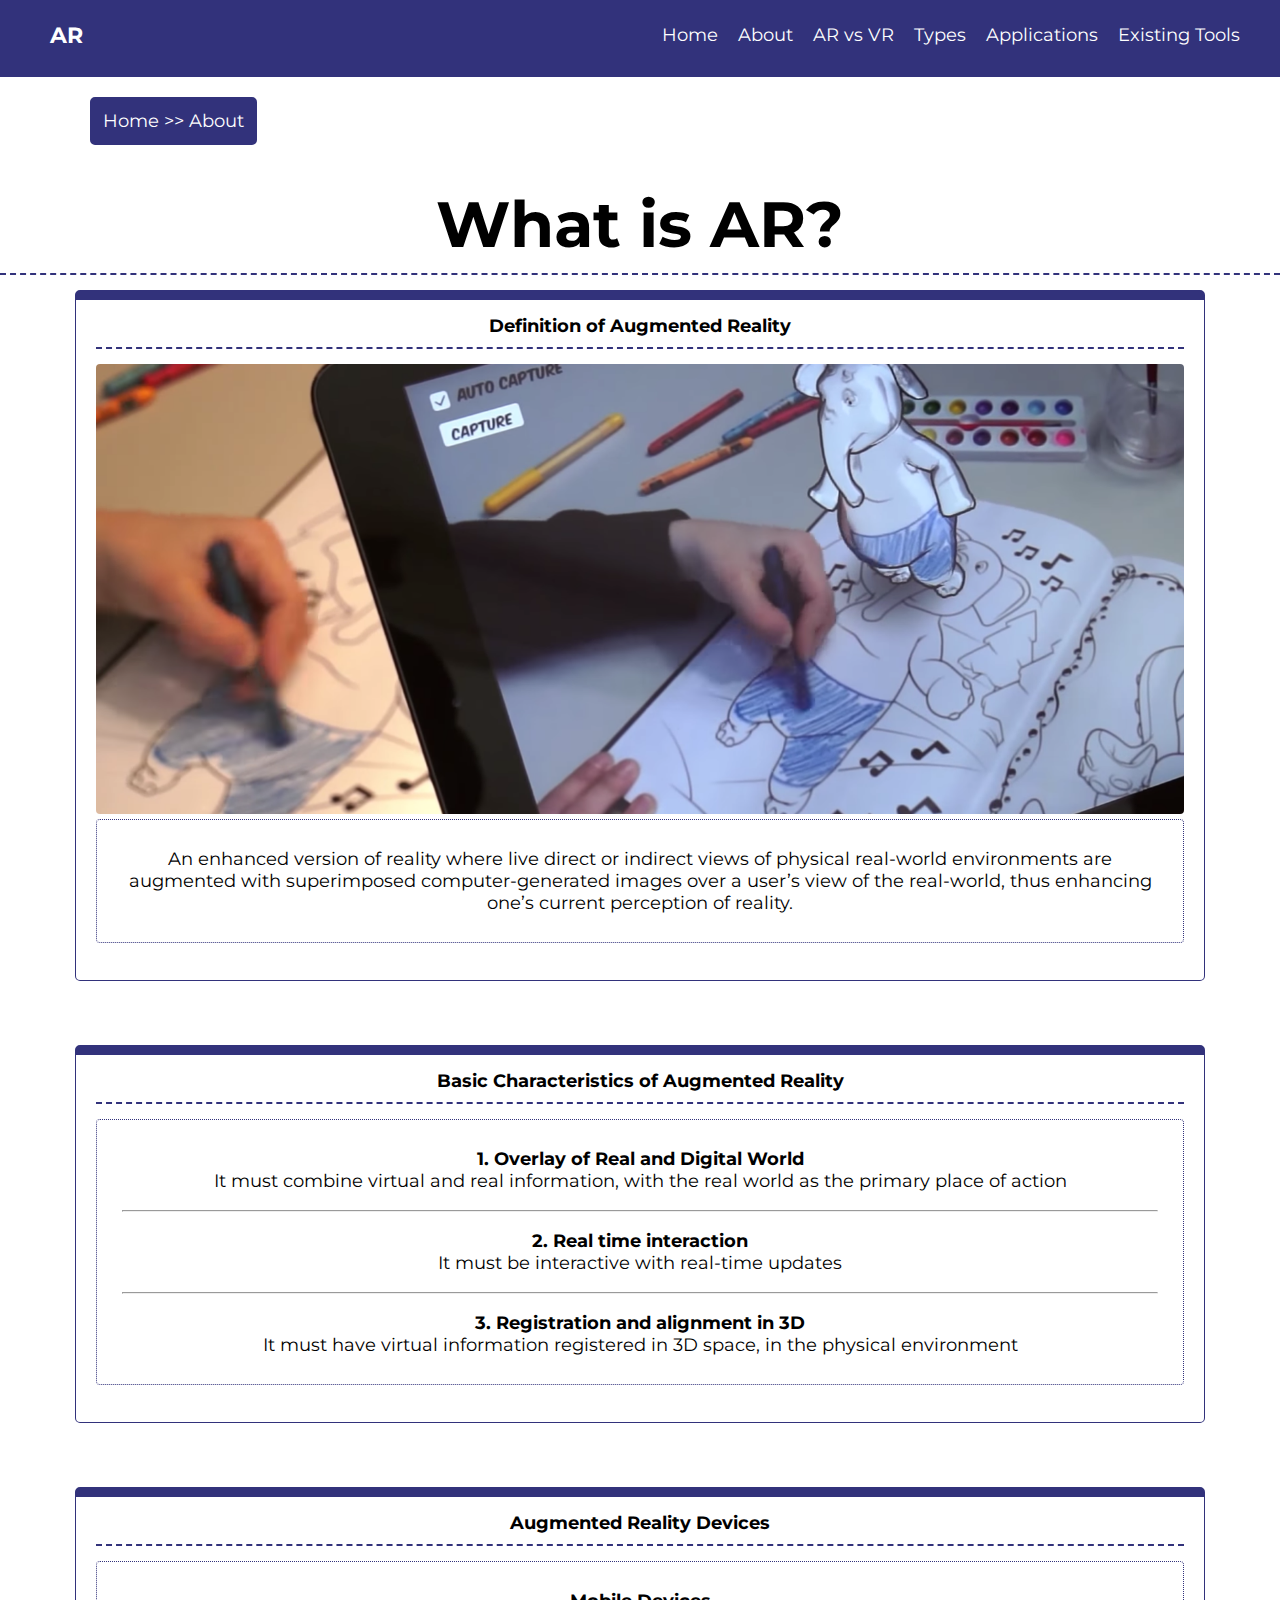
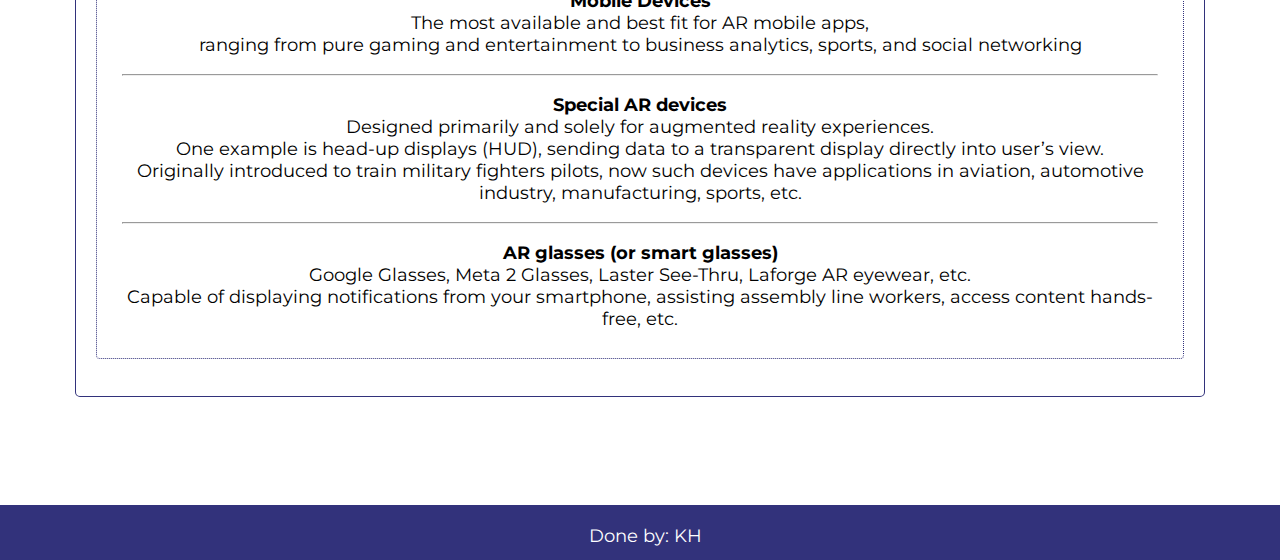
==== about.html @ d36c41fa "AR" ====
<!DOCTYPE html>
<html>
    <head>
        <meta charset="UTF-8">
        <title>Augmented Reality</title>
        <meta name="viewport" content="width=device-width, initial-scale=1.0">
        <link rel="stylesheet" type="text/css" href="css/main.css">
        <link rel="stylesheet" type="text/css" href="css/header.css">
        <link rel="stylesheet" type="text/css" href="css/mobile.css">
        <link href='http://fonts.googleapis.com/css?family=Montserrat:400,700' rel='stylesheet' type='text/css'>
        <link rel="stylesheet" href="https://cdnjs.cloudflare.com/ajax/libs/font-awesome/4.7.0/css/font-awesome.min.css">


    </head>

    <body>

        <header>   
            <nav class="navbar">
                <span class="navbar-toggle" id="js-navbar-toggle">
                    <i class="fa fa-bars"></i>
                </span>
                <a href="index.html" class="logo">AR</a>
                <ul class="main-nav" id="js-menu">
                    <li><a href="index.html">Home</a></li>
                    <li><a href="about.html">About</a></li>
                    <li><a href="arvr.html">AR vs VR</a></li>
                    <li><a href="type.html">Types</a></li>
                    <li><a href="applications.html">Applications</a></li>
                    <li><a href="existing.html">Existing Tools</a></li>
                </ul>
            </nav>
            <script src="main.js"></script>

        </header>

        <div id="breadcrumb"><a href="index.html">Home</a> >> <a href="about.html">About</a></div>
        <h1>What is AR?</h1>
        <div class="section">
            <h1>Definition of Augmented Reality</h1>
            <img class="imgabt" src="assets/coloring.png">
            <div class="desc">
                <p>An enhanced version of reality where live direct or indirect views of physical real-world environments are augmented with superimposed computer-generated images over a user’s view of the real-world, thus enhancing one’s current perception of reality.</p>

            </div>
            <br>
        </div>
        <div class="section">
            <h1>Basic Characteristics of Augmented Reality</h1>
            <div class="desc">
                <p><b>1. Overlay of Real and Digital World </b><br>It must combine virtual and real information, with the real world as the primary place of action</p>
                <hr>
                <p><b>2. Real time interaction</b><br>It must be interactive with real-time updates</p>
                <hr>
                <p><b>3. Registration and alignment in 3D</b><br>It must have virtual information registered in 3D space, in the physical environment</p>

        </div>
    <br>
    </div>

<div class="section">
    <h1>Augmented Reality Devices</h1>
    <div class="desc">
        <p><b>Mobile Devices</b><br>The most available and best fit for AR mobile apps,<br> ranging from pure gaming and entertainment to business analytics, sports, and social networking</p>
        <hr>
        <p><b>Special AR devices</b><br>Designed primarily and solely for augmented reality experiences. <br>One example is head-up displays (HUD), sending data to a transparent display directly into user’s view. <br>Originally introduced to train military fighters pilots, now such devices have applications in aviation, automotive industry, manufacturing, sports, etc.</p>
        <hr>
        <p><b>AR glasses (or smart glasses)</b><br>Google Glasses, Meta 2 Glasses, Laster See-Thru, Laforge AR eyewear, etc.<br> Capable of displaying notifications from your smartphone, assisting assembly line workers, access content hands-free, etc.</b>
    </p>

</div>
<br>
</div>

</div>
<br><br>
<footer>Done by: KH </footer>
</body>
</html>
---- css/main.css ----
body {
    background: #fff;
    background-size: cover;
    font-size: 18px;
    font-family: Montserrat;
    margin: 0;
    padding: 0;
    height:100%;
    overflow-x: hidden; 
}
h1 {
    font-size: 5vw;
    text-align: center;
    align-items: center;
    color: #000;
    margin-top: 0;
    margin-bottom: 15px;
    padding: 10px;
    border-bottom: 2px dashed #32327B;
}

h1 a:link {
    color: #000;
    text-decoration: none;
}

h1 a:visited {
    color: #000;
    text-decoration: none;
}

h1 a:hover {
    color: #000;
    text-decoration: none;
}

h1 a:active {
    color: #000;
    text-decoration: none;
}

h2 {
    text-align: center;
    align-items: center;
    color: #000;
    font-size: 18px;
    margin-top: 0;
    margin-bottom: 15px;
    padding: 10px;
    border-bottom: 2px dashed #32327B;
}

.headerimg {
    width:100%;
    height: 100%;
    background-position: center;
    background-repeat: no-repeat;
    padding-bottom: 20px;
    filter: brightness(50%);
    
}

.imgtxt {
    position: absolute;
    top: 85%;
    left: 40%;
    color: #fff;
    font-size:2vw;
    font-family: "Georgia";
    font-style:italic;
}

.img {
    width:100%;
    height: 100%;
    background-position: center;
    background-repeat: no-repeat;
    padding-bottom: 20px;
    border-radius: 4px;

}

.imgabt {
    object-fit:cover;
    height: 450px;
    background-position: 50% 50%;
    background-repeat:no-repeat;
    background-size:cover;
    border-radius: 4px;
}
.imgapp {
    object-fit:cover;
    height: 230px;
    background-position: 50% 50%;
    background-repeat:no-repeat;
    background-size:cover;
    border-radius: 4px;

}
/*----breadcrumb----*/
#breadcrumb{
    font: 6px;
    border: 3px solid #32327B;
    border-radius: 5px;
    background-color: #32327B;
    color: #fff;
    max-width: inherit;
    box-sizing: border-box;
    margin-top: 2px;
    margin-left: 7%;
    margin-bottom: 30px;
    padding: 10px;
    margin-top: 20px;
    display: inline-block;
}


#breadcrumb a:link {
    color: #fff;
    text-decoration: none;
}

#breadcrumb a:visited {
    color: #fff;
    text-decoration: none;
}

#breadcrumb a:hover {
    color: #fff;
    text-decoration: underline;
    text-decoration-style: dotted;
}

#breadcrumb a:active {
    color: #fff;
    text-decoration: underline;
    text-decoration-style: dotted;
}


.section {
    width: 85%;
    padding: 20px;
    padding-top: 5px;
    padding-bottom: 15px;
    background: #fff;
    border-radius: 5px;
    border-top: 10px solid #32327B;
    border-bottom: 1px solid #32327B;
    border-right: 1px solid #32327B;
    border-left: 1px solid #32327B;
    margin: 0 auto;
    margin-bottom: 5%;
    color: #000;
    word-wrap: break-word;
}

.section h1 {
    text-align: center;
    align-items: center;
    color: #000;
    font-size: 18px;
    margin-top: 0;
    margin-bottom: 15px;
    padding: 10px;
    border-bottom: 2px dashed #32327B;
}




.section h2 {
    text-align: center;
    color: #000;
    font-size: 12px;
    margin-top: 0;
    margin-bottom: 15px;
    padding: 10px;
    border: 1px dashed #32327B;
}

.section h3  {
    text-align: center;
    color: #000;
    font-size: 12px;
    margin: auto;
    margin-top: 0;
    margin-bottom: 15px;
    padding: 10px;
    border: 2px dashed #55559E;
    width: 40%;
}


.section a:link{
    color: #000;
}

.section a:hover{
    color: #32327B;
}

.section a:active{
    background-color: #32327B;
    color: #fff;
}
.section a:visited{
    color: #000;
}

.section li {
    padding:15px;
    list-style:none;
}
.section ul {
    padding:0;
    list-style:none;
}


.desc {
    text-align: center;
    float: center;
    padding: 10px 25px;
    border: 1px dotted #32327B; 
    color: #000;
    border-radius: 4px;
    outline: none;
    word-wrap: break-word;
}
.button {
    background-color: #32327B;
    border: none;
    color: white;
    padding: 20px;
    text-align: center;
    text-decoration: none;
    display: inline-block;
    font-size: 16px;
    margin: 4px 2px;
}


#container {
    margin: auto;
    width: 100%;
    text-align:center;

}	

.row {
    width: 90%;
    margin:auto;
    margin-left:8%;
    align-items: center;
    text-align: center;
}

.row,
.row > .column {
    padding: 10px;
}

.column {
    float: left;
    width: 45%;
}

.row:after {
    content: "";
    display: table;
    clear: both;
}

.content {
    width:90%;
    padding: 20px;
    padding-top: 5px;
    padding-bottom: 15px;
    background: #fff;
    border-radius: 5px;
    border-top: 10px solid #32327B;
    border-bottom: 1px solid #32327B;
    border-right: 1px solid #32327B;
    border-left: 1px solid #32327B;
    margin-bottom: 10%;
}

img {
    width:100%;
}
footer {
    display: block;
    width: 100%;
    height: 30px;
    background-color: #32327B;
    text-align: center;
    padding: 5px;
    padding-top: 20px;
    color: #fff;
    margin-bottom: 0;
    bottom: 0;

}
---- css/header.css ----
header{
	box-sizing: border-box;
    height: 100%;
    color: #ffffff;
    margin: 0;
    max-width: none;
    padding: 0;
	padding-bottom:7px;
    width: 100%;
    background-color: #32327B;

}


.main-nav {
    list-style-type: none;
}
.nav-links,
.logo {
    text-decoration: none;
    color: rgba(255, 255, 255, 0.7);
}

.main-nav li {
    text-align: center;
    margin: 15px auto;
	padding:10px;
}

.logo {
    display: inline-block;
    font-size: 22px;
    margin-top: 10px;
    margin-left: 50px;
	font-weight:bold;
}

.navbar-toggle {
    position: absolute;
    top: 10px;
    right: 20px;
    cursor: pointer; 
    color: rgba(255,255,255,0.8);
    font-size: 24px;
}
.main-nav {
    list-style-type: none;
    display: none;
}

.active {
  display: block;
}
/*----links----*/
a:link {
    color: #fff;
    text-decoration: none;
}

a:visited {
    color: #fff;
    text-decoration: none;
}

a:hover {
    color: #fff;
    text-decoration: underline;
    text-decoration-style: dotted;
}

a:active {
    color: #fff;
    text-decoration: underline;
    text-decoration-style: dotted;
}

@media screen and (min-width: 768px) {
            .navbar {
                display: flex;
                justify-content: space-between;
                padding-bottom: 0;
                height: 70px;
                align-items: center;
            }

            .main-nav {
                display: flex;
                margin-right: 30px;
                flex-direction: row;
                justify-content: flex-end;
            }

            .main-nav li {
                margin: 0;
            }

            .nav-links {
                margin-left: 40px;
            }

            .logo {
                margin-top: 0;
            }

            .navbar-toggle {
                display: none;
            }

            .logo:hover,
            .nav-links:hover {
                color: rgba(255, 255, 255, 1);
            }
        }
---- css/mobile.css ----
@media only screen and (max-width: 600px) {

    /*----body----*/
    body{
        width: 100%;
        margin: 0;
        font-size: 14px;
        font-family: Montserrat;
        background: #fff;
        padding: 0;
        align-items: center;

    }

    h1 {
        font-size: 3vw;
        text-align: center;
        align-items: center;
    }
    
    

    .imgtxt {
        display: none;
    }

    #breadcrumb{
        display: none;
    }

    .section {
        width: 100%;
        margin-top: 0;
        max-width: 100%;
        margin: 0;
        height: 100%;
        border: 0px;
        border-top: 10px solid #32327B;
        border-radius: 0px;
        align-items: center;
        text-align: center;
        padding: inherit;
        padding-bottom: 10%;

    }

    .section h1 {
        font-size: 3vw;
        text-align: center;
        align-items: center;
    }

    .section h2 {
        width: 100%;
        margin: 10px;
        align-items: center;
    }
    .section li {
        padding:20px;
        list-style:none;
        border-bottom: 2px dashed #32327B;
    }


    button {
        max-width: 88%;
        align-items: center;
    }

    .desc{
        color: #000;
        margin: auto;
        max-width: 80%;
        align-items: center;
    }


    .nav{
        display: block;
        width: auto;
    }

    .logo {
    margin-left: 20px;
	}


    footer {
        display: block;
        width: 100%;
        height: 30px;
        background-color: #32327B;
        text-align: center;
        padding: 5px;
        padding-top: 20px;
        padding-bottom: 20px;
        color: #fff;
        margin-bottom: 0;
        bottom: 0;

    }

    .row {
        width: 90%;
        margin:auto;
        align-items: center;
        margin-right:6%;
    }

    .column {
        float: right;
        width: 90%;
        margin: auto 0;
        align-items:center;
    }
    .content {
        width:90%;
    }   
}

@media screen and (max-width: 900px) {
    .column {
        margin: auto 0;
        width: 90%;
    }
    
    .imgtxt {
    position: absolute;
    top: 300px;
    left: 40%;
    color: #fff;
    font-size:2vw;
    font-family: "Georgia";
    font-style:italic;
}
}
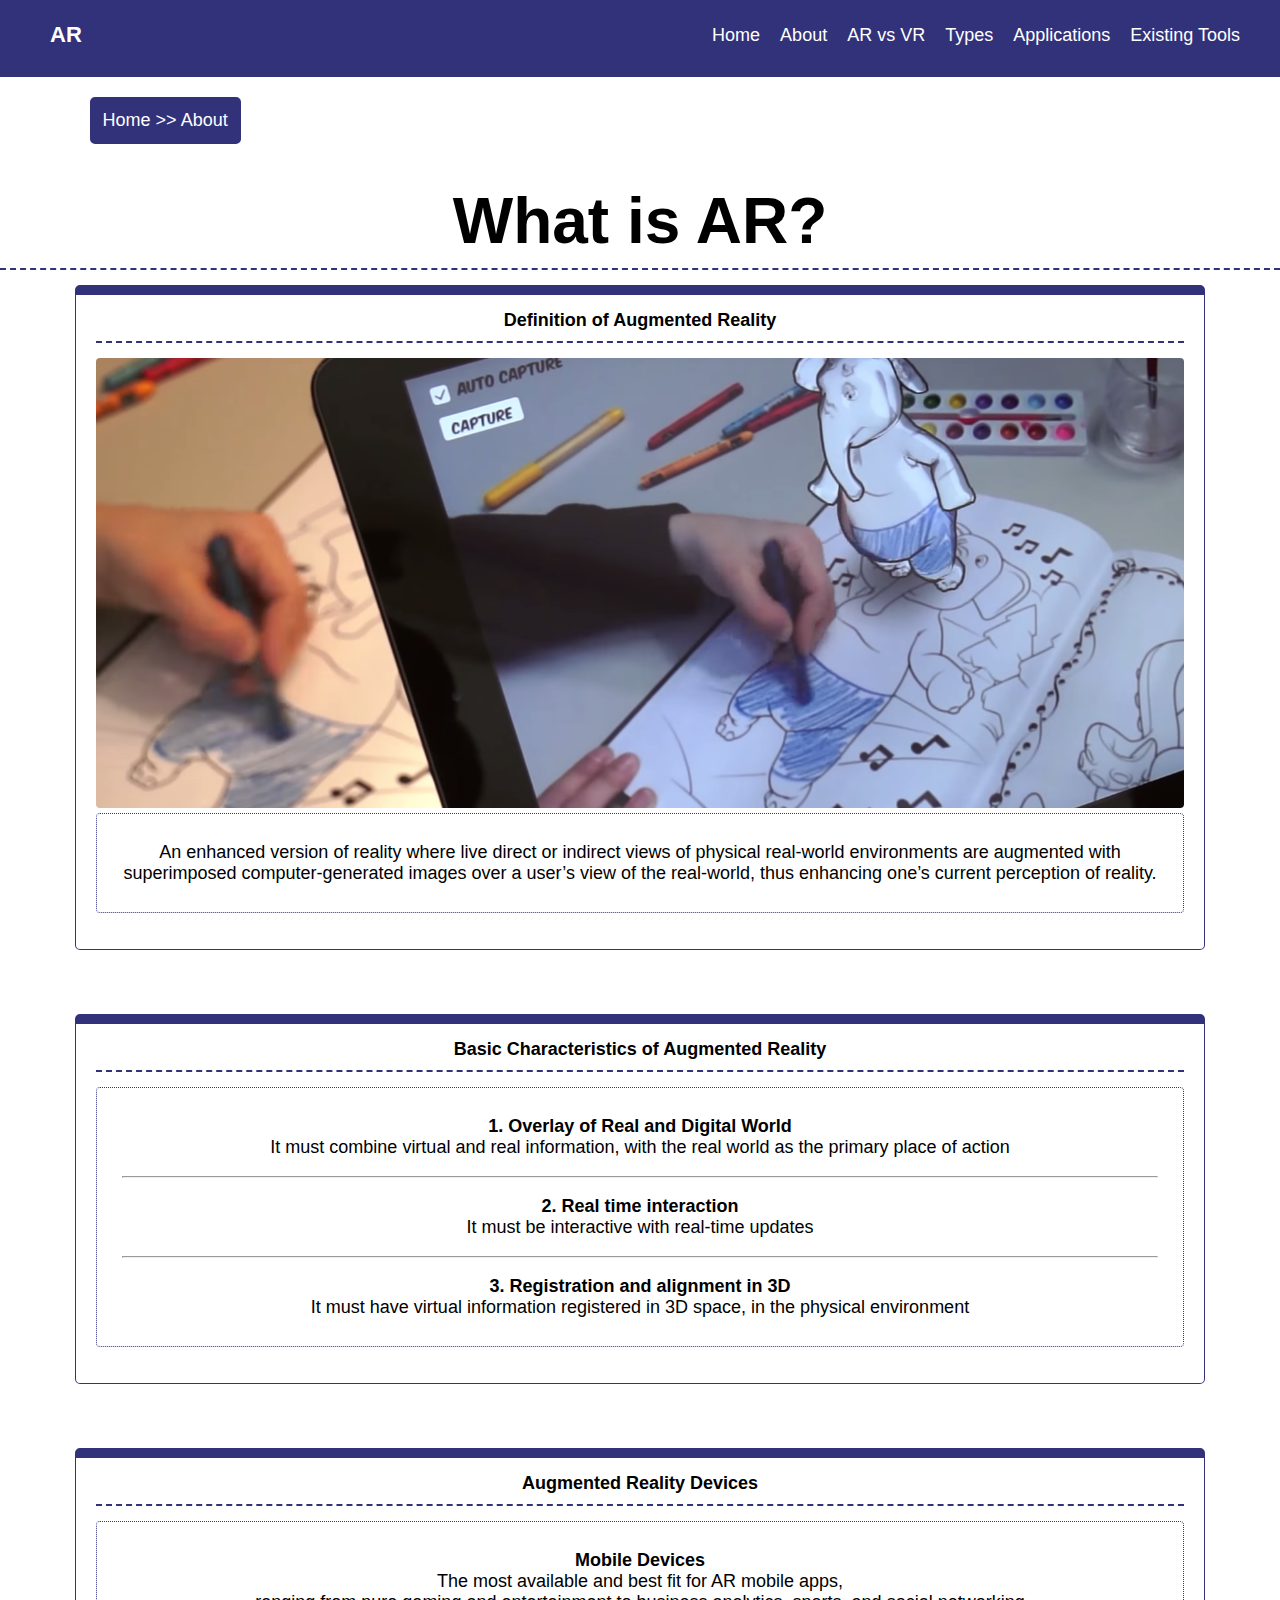
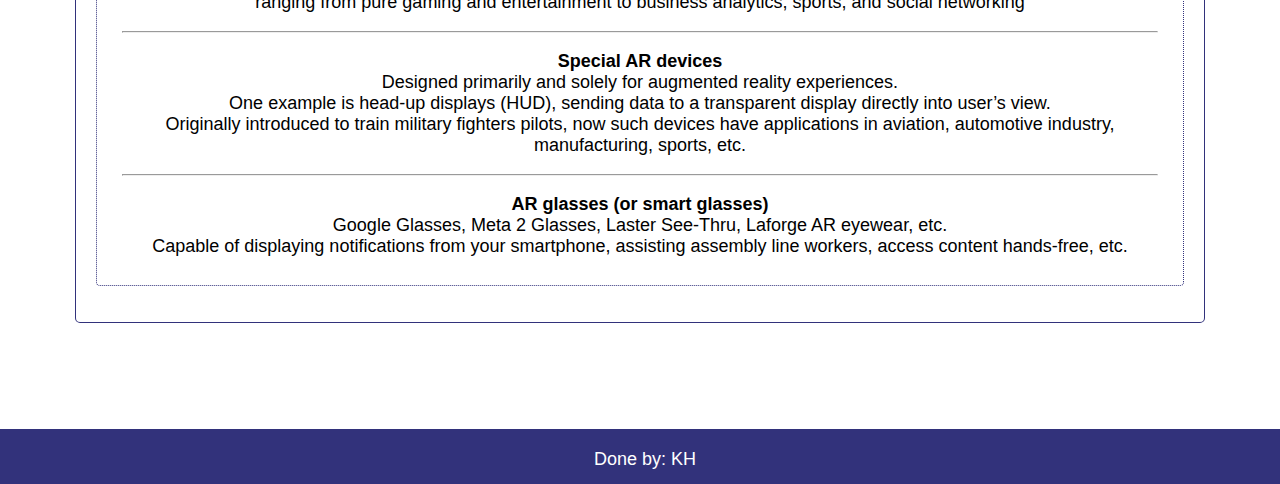
==== commit 6640ff97: "fonts" ====
--- a/about.html
+++ b/about.html
@@ -8,7 +8,8 @@
         <link rel="stylesheet" type="text/css" href="css/main.css">
         <link rel="stylesheet" type="text/css" href="css/header.css">
         <link rel="stylesheet" type="text/css" href="css/mobile.css">
-        <link href='http://fonts.googleapis.com/css?family=Montserrat:400,700' rel='stylesheet' type='text/css'>
+				<link rel="stylesheet" type="text/css" href="css/fonts.css">
+        <link href="https://fonts.googleapis.com/css2?family=Montserrat:wght@400;700&display=swap" rel="stylesheet">
         <link rel="stylesheet" href="https://cdnjs.cloudflare.com/ajax/libs/font-awesome/4.7.0/css/font-awesome.min.css">
 
 
--- a/css/main.css
+++ b/css/main.css
@@ -3,7 +3,7 @@
     background: #fff;
     background-size: cover;
     font-size: 18px;
-    font-family: Montserrat;
+	font-family: 'Montserrat', sans-serif;
     margin: 0;
     padding: 0;
     height:100%;
--- a/css/header.css
+++ b/css/header.css
@@ -24,7 +24,8 @@
 .main-nav li {
     text-align: center;
     margin: 15px auto;
-	padding:10px;
+    padding:10px;
+    margin-left: -40px;
 }
 
 .logo {
--- a/css/mobile.css
+++ b/css/mobile.css
@@ -5,7 +5,7 @@
         width: 100%;
         margin: 0;
         font-size: 14px;
-        font-family: Montserrat;
+		font-family: 'Montserrat', sans-serif;
         background: #fff;
         padding: 0;
         align-items: center;
--- a/css/fonts.css
+++ b/css/fonts.css
@@ -0,0 +1,26 @@
+/* montserrat-regular - latin */
+@font-face {
+  font-family: 'Montserrat';
+  font-style: normal;
+  font-weight: 400;
+  src: url('../fonts/montserrat-v14-latin-regular.eot'); /* IE9 Compat Modes */
+  src: local('Montserrat Regular'), local('Montserrat-Regular'),
+       url('../fonts/montserrat-v14-latin-regular.eot?#iefix') format('embedded-opentype'), /* IE6-IE8 */
+       url('../fonts/montserrat-v14-latin-regular.woff2') format('woff2'), /* Super Modern Browsers */
+       url('../fonts/montserrat-v14-latin-regular.woff') format('woff'), /* Modern Browsers */
+       url('../fonts/montserrat-v14-latin-regular.ttf') format('truetype'), /* Safari, Android, iOS */
+       url('../fonts/montserrat-v14-latin-regular.svg#Montserrat') format('svg'); /* Legacy iOS */
+}
+/* montserrat-700 - latin */
+@font-face {
+  font-family: 'Montserrat';
+  font-style: normal;
+  font-weight: 700;
+  src: url('../fonts/montserrat-v14-latin-700.eot'); /* IE9 Compat Modes */
+  src: local('Montserrat Bold'), local('Montserrat-Bold'),
+       url('../fonts/montserrat-v14-latin-700.eot?#iefix') format('embedded-opentype'), /* IE6-IE8 */
+       url('../fonts/montserrat-v14-latin-700.woff2') format('woff2'), /* Super Modern Browsers */
+       url('../fonts/montserrat-v14-latin-700.woff') format('woff'), /* Modern Browsers */
+       url('../fonts/montserrat-v14-latin-700.ttf') format('truetype'), /* Safari, Android, iOS */
+       url('../fonts/montserrat-v14-latin-700.svg#Montserrat') format('svg'); /* Legacy iOS */
+}